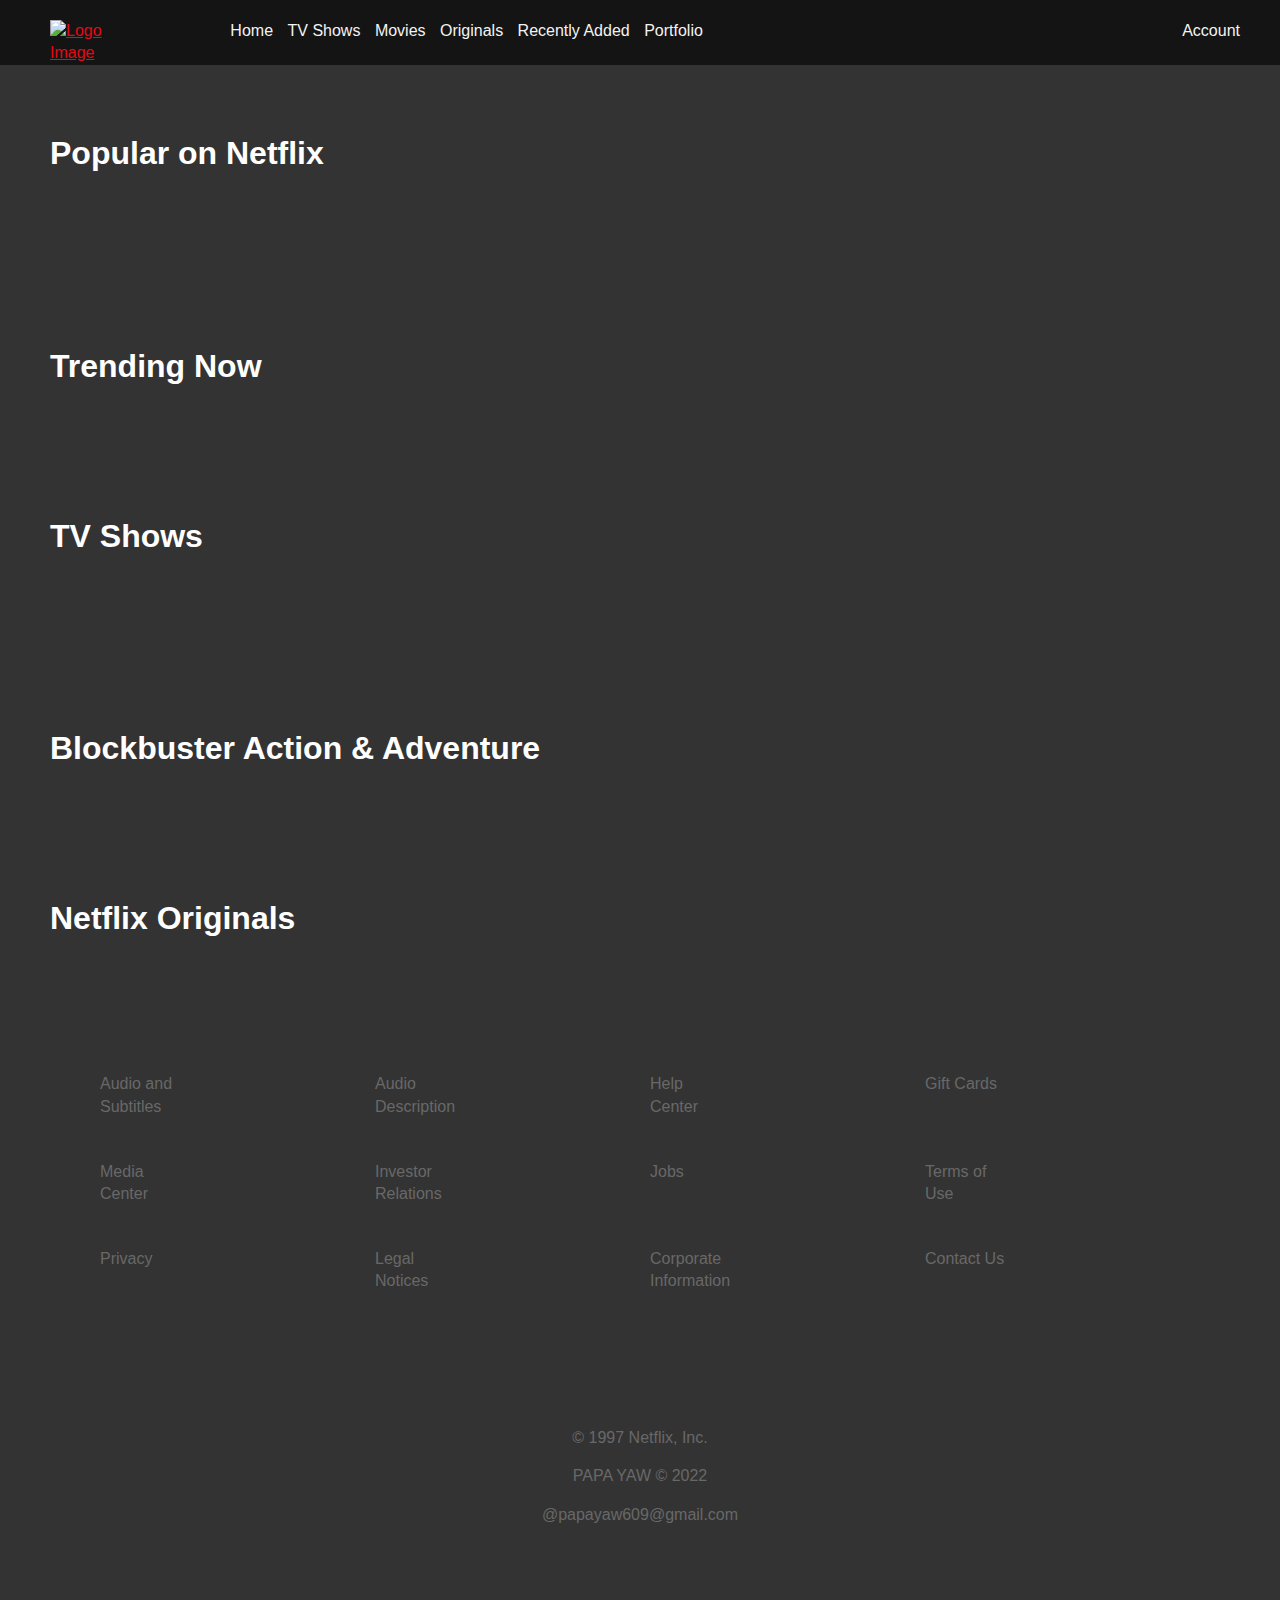
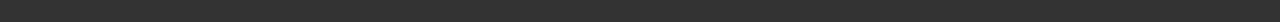
==== index.html @ 19f4f3da "Add files via upload" ====
<!DOCTYPE html>
<html lang="en">
<head>
    <meta charset="utf-8" />
    <meta http-equiv="X-UA-Compatible" content="IE=edge">
    <link rel="stylesheet" href="/index.css">
    <link rel="preconnect" href="https://fonts.googleapis.com">
    <link rel="preconnect" href="https://fonts.gstatic.com" crossorigin>
    <link href="https://fonts.googleapis.com/css2?family=Poppins:ital,wght@0,100;0,300;1,200&display=swap" rel="stylesheet">
    <title>Netflix</title>
    <link rel="shortcut icon" href="https://github.com/carlosavilae/Netflix-Clone/blob/master/img/logo.PNG?raw=true" alt="Logo Image"">
    
    <meta name="viewport" content="width=device-width, initial-scale=1">
    <script defer src="https://use.fontawesome.com/releases/v5.1.0/js/all.js" integrity="sha384-3LK/3kTpDE/Pkp8gTNp2gR/2gOiwQ6QaO7Td0zV76UFJVhqLl4Vl3KL1We6q6wR9" crossorigin="anonymous"></script>

  <script src="index.js"></script>
</head>
<body>
  <div class="wrapper">

    <!-- Header-->
    <header>
      <div class="netflixLogo">
        <a id="logo" href="#home"><img src="https://github.com/carlosavilae/Netflix-Clone/blob/master/img/logo.PNG?raw=true" alt="Logo Image"></a>
      </div>      
      <nav class="main-nav">                
        <a href="#home">Home</a>
        <a href="#tvShows">TV Shows</a>
        <a href="#movies">Movies</a>
        <a href="#originals">Originals</a>
        <a href="#">Recently Added</a>
        <a target="_blank" href="https://github.com/Papa-Yaw609">Portfolio</a>        
      </nav>
      <nav class="sub-nav">
        <a href="#"><i class="fas fa-search sub-nav-logo"></i></a>
        <a href="#"><i class="fas fa-bell sub-nav-logo"></i></a>
        <a href="https://www.netflix.com/gh/">Account</a>        
      </nav>      
    </header>
    <!-- full stop for the header-->
    
    <!-- Main Container -->
    <section class="main-container" >
      <div class="location" id="home">
        <div class="slideshow-container"></div>
          <h1 id="home">Popular on Netflix</h1>
          <div class="box">
            <a href=""><img src="https://github.com/carlosavilae/Netflix-Clone/blob/master/img/p1.PNG?raw=true" alt=""></a>
            <a href=""><img src="https://github.com/carlosavilae/Netflix-Clone/blob/master/img/p2.PNG?raw=true" alt=""></a>
            <a href=""><img src="https://github.com/carlosavilae/Netflix-Clone/blob/master/img/p3.PNG?raw=true" alt=""></a>
            <a href=""><img src="https://github.com/carlosavilae/Netflix-Clone/blob/master/img/p4.PNG?raw=true" alt=""></a>
            <a href=""><img src="https://github.com/carlosavilae/Netflix-Clone/blob/master/img/p5.PNG?raw=true" alt=""></a>
            <a href=""><img src="https://github.com/carlosavilae/Netflix-Clone/blob/master/img/p6.PNG?raw=true" alt=""></a>
    
            <a href=""><img src="https://github.com/carlosavilae/Netflix-Clone/blob/master/img/p7.PNG?raw=true" alt=""></a>
            <a href=""><img src="https://github.com/carlosavilae/Netflix-Clone/blob/master/img/p8.PNG?raw=true" alt=""></a>
            <a href=""><img src="https://github.com/carlosavilae/Netflix-Clone/blob/master/img/p9.PNG?raw=true" alt=""></a>
            <a href=""><img src="https://github.com/carlosavilae/Netflix-Clone/blob/master/img/p10.PNG?raw=true" alt=""></a>
            <a href=""><img src="https://github.com/carlosavilae/Netflix-Clone/blob/master/img/p11.PNG?raw=true" alt=""></a>
            <a href=""><img src="https://github.com/carlosavilae/Netflix-Clone/blob/master/img/p12.PNG?raw=true" alt=""></a>        
          </div>
      </div>
      

      <h1 id="myList">Trending Now</h1>
      <div class="box">
        <a href=""><img src="https://github.com/carlosavilae/Netflix-Clone/blob/master/img/t1.PNG?raw=true" alt=""></a>
        <a href=""><img src="https://github.com/carlosavilae/Netflix-Clone/blob/master/img/t2.PNG?raw=true" alt=""></a>
        <a href=""><img src="https://github.com/carlosavilae/Netflix-Clone/blob/master/img/t3.PNG?raw=true" alt=""></a>
        <a href=""><img src="https://github.com/carlosavilae/Netflix-Clone/blob/master/img/t4.PNG?raw=true" alt=""></a>
        <a href=""><img src="https://github.com/carlosavilae/Netflix-Clone/blob/master/img/t5.PNG?raw=true" alt=""></a>
        <a href=""><img src="https://github.com/carlosavilae/Netflix-Clone/blob/master/img/t6.PNG?raw=true" alt=""></a>                  
      </div>
      
      <h1 id="tvShows">TV Shows</h1>
      <div class="box">
        <a href=""><img src="https://github.com/carlosavilae/Netflix-Clone/blob/master/img/tv1.PNG?raw=true" alt=""></a>
        <a href=""><img src="https://github.com/carlosavilae/Netflix-Clone/blob/master/img/tv2.PNG?raw=true" alt=""></a>
        <a href=""><img src="https://github.com/carlosavilae/Netflix-Clone/blob/master/img/tv3.PNG?raw=true" alt=""></a>
        <a href=""><img src="https://github.com/carlosavilae/Netflix-Clone/blob/master/img/tv4.PNG?raw=true" alt=""></a>
        <a href=""><img src="https://github.com/carlosavilae/Netflix-Clone/blob/master/img/tv5.PNG?raw=true" alt=""></a>
        <a href=""><img src="https://github.com/carlosavilae/Netflix-Clone/blob/master/img/tv6.PNG?raw=true" alt=""></a>

        <a href=""><img src="https://github.com/carlosavilae/Netflix-Clone/blob/master/img/tv7.PNG?raw=true" alt=""></a>
        <a href=""><img src="https://github.com/carlosavilae/Netflix-Clone/blob/master/img/tv8.PNG?raw=true" alt=""></a>
        <a href=""><img src="https://github.com/carlosavilae/Netflix-Clone/blob/master/img/tv9.PNG?raw=true" alt=""></a>
        <a href=""><img src="https://github.com/carlosavilae/Netflix-Clone/blob/master/img/tv10.PNG?raw=true" alt=""></a>
        <a href=""><img src="https://github.com/carlosavilae/Netflix-Clone/blob/master/img/tv11.PNG?raw=true" alt=""></a>
        <a href=""><img src="https://github.com/carlosavilae/Netflix-Clone/blob/master/img/tv12.PNG?raw=true" alt=""></a>              
      </div>
      

      <h1 id="movies">Blockbuster Action & Adventure</h1>
      <div class="box">
        <a href=""><img src="https://github.com/carlosavilae/Netflix-Clone/blob/master/img/m1.PNG?raw=true" alt=""></a>
        <a href=""><img src="https://github.com/carlosavilae/Netflix-Clone/blob/master/img/m2.PNG?raw=true" alt=""></a>
        <a href=""><img src="https://github.com/carlosavilae/Netflix-Clone/blob/master/img/m3.PNG?raw=true" alt=""></a>
        <a href=""><img src="https://github.com/carlosavilae/Netflix-Clone/blob/master/img/m4.PNG?raw=true" alt=""></a>
        <a href=""><img src="https://github.com/carlosavilae/Netflix-Clone/blob/master/img/m5.PNG?raw=true" alt=""></a>
        <a href=""><img src="https://github.com/carlosavilae/Netflix-Clone/blob/master/img/m6.PNG?raw=true" alt=""></a>                
      </div>

      <h1 id="originals">Netflix Originals</h1>
      <div class="box">
        <a href=""><img src="https://github.com/carlosavilae/Netflix-Clone/blob/master/img/o1.PNG?raw=true" alt=""></a>
        <a href=""><img src="https://github.com/carlosavilae/Netflix-Clone/blob/master/img/o2.PNG?raw=true" alt=""></a>
        <a href=""><img src="https://github.com/carlosavilae/Netflix-Clone/blob/master/img/o3.PNG?raw=true" alt=""></a>
        <a href=""><img src="https://github.com/carlosavilae/Netflix-Clone/blob/master/img/o4.PNG?raw=true" alt=""></a>
        <a href=""><img src="https://github.com/carlosavilae/Netflix-Clone/blob/master/img/o5.PNG?raw=true" alt=""></a>
        <a href=""><img src="https://github.com/carlosavilae/Netflix-Clone/blob/master/img/o6.PNG?raw=true" alt=""></a>                
      </div>
     
    <!-- Full stop to main container -->

    <!-- LINKS -->
    <section class="link">
      <div class="logos">
        <a href="#"><i class="fa-brands fa-telegram"></i></i></a>
        <a href="https://www.instagram.com/papa.yhaw/"><i class="fab fa-instagram fa-2x logo" url=""></i></a>
        <a href="https://twitter.com/PapaYawhimself"><i class="fab fa-twitter fa-2x logo"></i></a>
        <a href="https://accounts.google.com/signin/v2/identifier?passive=1209600&continue=https%3A%2F%2Faccounts.google.com%2Fb%2F0%2FAddMailService&followup=https%3A%2F%2Faccounts.google.com%2Fb%2F0%2FAddMailService&flowName=GlifWebSignIn&flowEntry=ServiceLogin"><i class="fa fa-envelope fa-2x logo"></i></a>
        <a href="https://www.snapchat.com/add/papayaw_69?share_id=mz2bha8xF4k&locale=en-US"><i class="fab fa-snapchat fa-2x logo"></i></a>
        <a href="#"><i class="fa-brands fa-telegram"></i></i></a>
    </div>
      <div class="sub-links">
        <ul>
          <li><a href="#">Audio and Subtitles</a>https://github.com/Papa-Yaw609</li>
          <li><a href="#">Audio Description</a>https://github.com/Papa-Yaw609</li>
          <li><a href="#">Help Center</a>https://github.com/Papa-Yaw609</li>
          <li><a href="#">Gift Cards</a>https://github.com/Papa-Yaw609</li>
          <li><a href="#">Media Center</a>https://github.com/Papa-Yaw609</li>
          <li><a href="#">Investor Relations</a>https://github.com/Papa-Yaw609</li>
          <li><a href="#">Jobs</a>https://github.com/Papa-Yaw609</li>
          <li><a href="#">Terms of Use</a>https://github.com/Papa-Yaw609</li>
          <li><a href="#">Privacy</a>https://github.com/Papa-Yaw609</li>
          <li><a href="#">Legal Notices</a>https://github.com/Papa-Yaw609</li>
          <li><a href="#">Corporate Information</a>https://github.com/Papa-Yaw609</li>
          <li><a href="#">Contact Us</a>https://github.com/Papa-Yaw609</li>
        </ul>
      </div>
    </section>
    <!-- END OF LINKS -->

    <!-- FOOTER -->
    <footer>
      <p>&copy 1997 Netflix, Inc.</p>
      <p>PAPA YAW &copy 2022</p>
      <p>@papayaw609@gmail.com</p>
    </footer>
  </div>
</body>
</html>
---- index.css ----
@import url('https://fonts.googleapis.com/css2?family=Poppins:ital,wght@0,100;0,300;1,200&display=swap');
:root {
    --primary: #141414;
    --light: #F3F3F3;
    --dark: 	#686868;
  }
  
   
  
  html, body {
    width: 100vw;
    min-height: 100vh;
    margin: 0;
    padding: 0;
    background-color: #333;;
    color: #333;
    font-family: Arial, Helvetica, sans-serif;
    box-sizing: border-box;
    line-height: 1.4;
  }
  
  img {
    max-width: 100%;
  }
  
  h1 {
    padding-top: 60px;  
    color: white;
  }
  
  .wrapper {
    margin: 0;
    padding: 0;
  }
  
  /* HEADER */
  header {
    padding: 20px 20px 0 20px;
    position: fixed;
    top: 0;
    display: grid;  
    grid-gap:5px;
    grid-template-columns: 1fr 4fr 1fr;
    grid-template-areas: 
     "nt mn mn sb . . . "; 
    background-color: var(--primary);
    width: 100%;
    margin-bottom: 0px;  
  }
  
  .netflixLogo {
    grid-area: nt;
    object-fit: cover;
    width: 100px;
    max-height: 100%;
    
    padding-left: 30px;
    padding-top: 0px;  
  }
  
  .netflixLogo img {  
    height: 35px;     
  }
  
  #logo {
    color: #E50914;  
    margin: 0; 
    padding: 0; 
  }
  
  
  .main-nav {
    grid-area: mn;
    padding: 0 30px 0 20px;
  }
  
  .main-nav a {
    color: var(--light);
    text-decoration: none;
    margin: 5px;  
  }
  
  .main-nav a:hover {
    color: var(--dark);
  }
  
  .sub-nav {
    grid-area: sb;
    padding: 0 40px 0 40px;
  }
  
  .sub-nav a {
    color: var(--light);
    text-decoration: none;
    margin: 5px;
  }
  
  .sub-nav a:hover {
    color: var(--dark);
  }
  
  
  /* MAIN CONTIANER */
  .main-container {
    padding: 50px;
  }
  
  .box {
    display: grid;
    grid-gap: 20px;
    grid-template-columns: repeat(6, minmax(100px, 1fr));
  }
  
  .box a {
    transition: transform .3s;  
  }
  
  .box a:hover {
    transition: transform .3s;
    -ms-transform: scale(1.4);
    -webkit-transform: scale(1.4);  
    transform: scale(1.4);
  }
  
  .box img {
    border-radius: 2px;
  }
  
  /* LINKS */
  .link {
    padding: 50px;
  }
  
  .sub-links ul {
    list-style: none;
    padding: 0;
    display: grid;
    grid-gap: 20px;
    grid-template-columns: repeat(4, 1fr);
  }
  
  .sub-links a {
    color: var(--dark);
    text-decoration: none;
  }
  
  .sub-links a:hover {
    color: var(--dark);
    text-decoration: underline;
  }
  
  .logos a{
    padding: 10px;
  }
  
  .logo {
    color: var(--dark);
  }
  
  
  /* FOOTER */
  footer {
    padding: 20px;
    text-align: center;
    color: var(--dark);
    margin: 10px;
  }
  
  /* MEDIA QUERIES */
  
  @media(max-width: 900px) {
  
    header {
      display: grid;
      grid-gap: 20px;
      grid-template-columns: repeat(2, 1fr);
      grid-template-areas: 
      "nt nt nt  .  .  . sb . . . "
      "mn mn mn mn mn mn  mn mn mn mn";
    }
  
    .box {
      display: grid;
      grid-gap: 20px;
      grid-template-columns: repeat(4, minmax(100px, 1fr));
    }
  
  }
  
  @media(max-width: 700px) {
  
    header {
      display: grid;
      grid-gap: 20px;
      grid-template-columns: repeat(2, 1fr);
      grid-template-areas: 
      "nt nt nt  .  .  . sb . . . "
      "mn mn mn mn mn mn  mn mn mn mn";
    }
  
    .box {
      display: grid;
      grid-gap: 20px;
      grid-template-columns: repeat(3, minmax(100px, 1fr));
    }
  
    .sub-links ul {
      display: grid;
      grid-gap: 20px;
      grid-template-columns: repeat(3, 1fr);
    }
     
  }
  
  @media(max-width: 500px) {
  
    .wrapper {
      font-size: 15px;
    }
  
    header {
      margin: 0;
      padding: 20px 0 0 0;
      position: static;
      display: grid;
      grid-gap: 20px;
      grid-template-columns: repeat(1, 1fr);
      grid-template-areas: 
      "nt"    
      "mn"
      "sb";
      text-align: center;
    }
  
    .netflixLogo {
      max-width: 100%;
      margin: auto;
      padding-right: 20px;
    }
  
    .main-nav {
      display: grid;
      grid-gap: 0px;
      grid-template-columns: repeat(1, 1fr);
      text-align: center;
    }
  
    h1 {
      text-align: center;
      font-size: 18px;
    }
  
   
  
    .box {
      display: grid;
      grid-gap: 20px;
      grid-template-columns: repeat(1, 1fr);
      text-align: center;    
    }
  
    .box a:hover {
      transition: transform .3s;
      -ms-transform: scale(1);
      -webkit-transform: scale(1);  
      transform: scale(1.2);
    }
  
    .logos {
      display: grid;
      grid-gap: 20px;
      grid-template-columns: repeat(2, 1fr);
      text-align: center;
    }
  
    .sub-links ul {
      display: grid;
      grid-gap: 20px;
      grid-template-columns: repeat(1, 1fr);
      text-align: center;
      font-size: 15px;
    }
    .footer{
        font-weight: bold;
    }
    
  
    
     
  }
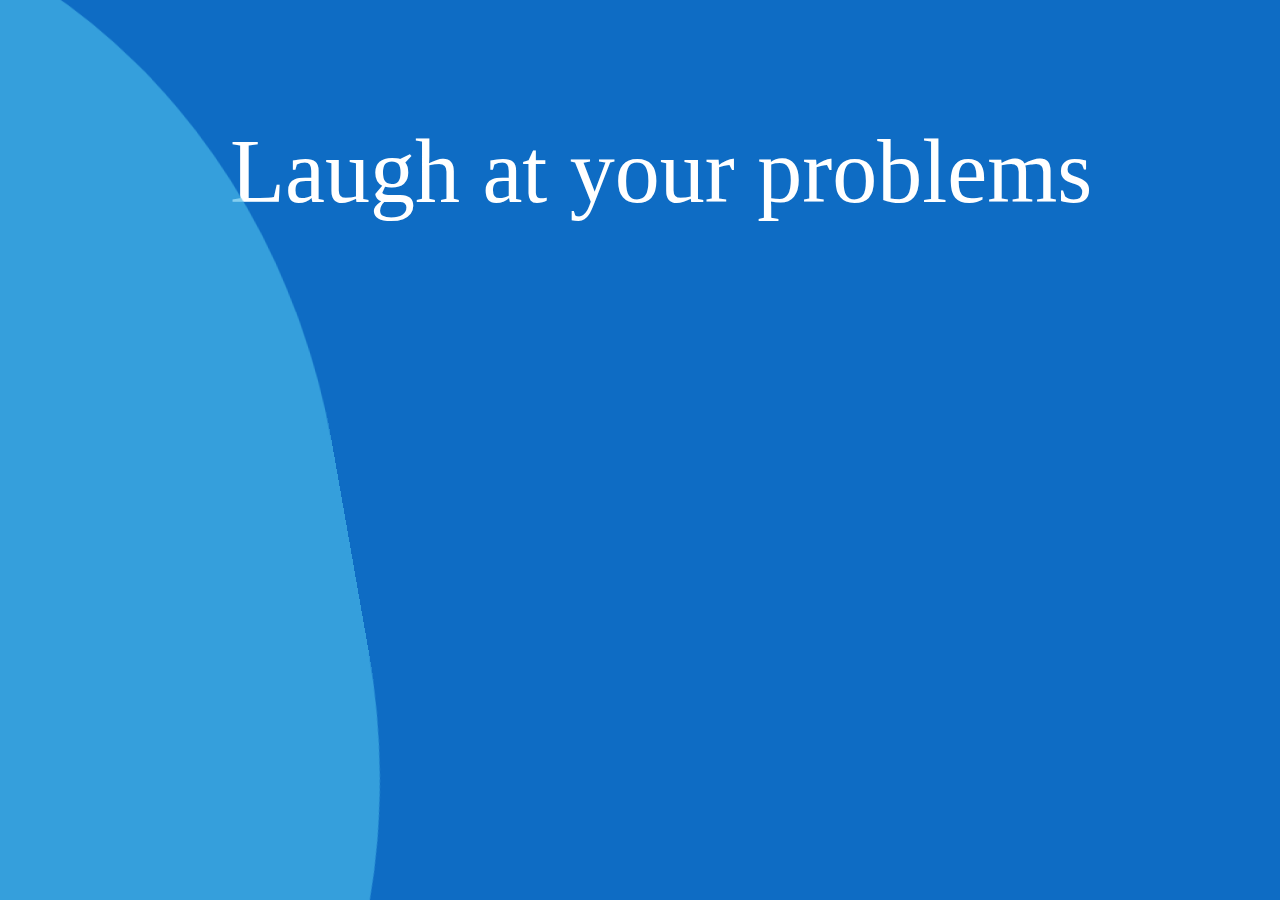
==== commit c3788a62: "Add files via upload" ====
--- a/index.html
+++ b/index.html
@@ -1,152 +1,28 @@
 <!DOCTYPE html>
 <html lang="en">
 <head>
-    <meta charset="utf-8" />
+    <meta charset="UTF-8">
     <meta http-equiv="X-UA-Compatible" content="IE=edge">
+    <meta name="viewport" content="width=device-width, initial-scale=1.0">
     <link rel="stylesheet" href="/index.css">
     <link rel="preconnect" href="https://fonts.googleapis.com">
     <link rel="preconnect" href="https://fonts.gstatic.com" crossorigin>
-    <link href="https://fonts.googleapis.com/css2?family=Poppins:ital,wght@0,100;0,300;1,200&display=swap" rel="stylesheet">
-    <title>Netflix</title>
-    <link rel="shortcut icon" href="https://github.com/carlosavilae/Netflix-Clone/blob/master/img/logo.PNG?raw=true" alt="Logo Image"">
-    
-    <meta name="viewport" content="width=device-width, initial-scale=1">
-    <script defer src="https://use.fontawesome.com/releases/v5.1.0/js/all.js" integrity="sha384-3LK/3kTpDE/Pkp8gTNp2gR/2gOiwQ6QaO7Td0zV76UFJVhqLl4Vl3KL1We6q6wR9" crossorigin="anonymous"></script>
+    <link href="https://fonts.googleapis.com/css2?family=Fredoka+One&family=Pacifico&display=swap" rel="stylesheet">
 
-  <script src="index.js"></script>
+    <title>Memetology😂</title>
 </head>
 <body>
-  <div class="wrapper">
+    <div class='box'>
+        <div class='wave -one'></div>
+        <div class='wave -two'></div>
+        <div class='wave -three'></div>
+      </div>
+     <div class="intro">
+        <p> Laugh  at your problems</p>
+        
+    </div>
 
-    <!-- Header-->
-    <header>
-      <div class="netflixLogo">
-        <a id="logo" href="#home"><img src="https://github.com/carlosavilae/Netflix-Clone/blob/master/img/logo.PNG?raw=true" alt="Logo Image"></a>
-      </div>      
-      <nav class="main-nav">                
-        <a href="#home">Home</a>
-        <a href="#tvShows">TV Shows</a>
-        <a href="#movies">Movies</a>
-        <a href="#originals">Originals</a>
-        <a href="#">Recently Added</a>
-        <a target="_blank" href="https://github.com/Papa-Yaw609">Portfolio</a>        
-      </nav>
-      <nav class="sub-nav">
-        <a href="#"><i class="fas fa-search sub-nav-logo"></i></a>
-        <a href="#"><i class="fas fa-bell sub-nav-logo"></i></a>
-        <a href="https://www.netflix.com/gh/">Account</a>        
-      </nav>      
-    </header>
-    <!-- full stop for the header-->
     
-    <!-- Main Container -->
-    <section class="main-container" >
-      <div class="location" id="home">
-        <div class="slideshow-container"></div>
-          <h1 id="home">Popular on Netflix</h1>
-          <div class="box">
-            <a href=""><img src="https://github.com/carlosavilae/Netflix-Clone/blob/master/img/p1.PNG?raw=true" alt=""></a>
-            <a href=""><img src="https://github.com/carlosavilae/Netflix-Clone/blob/master/img/p2.PNG?raw=true" alt=""></a>
-            <a href=""><img src="https://github.com/carlosavilae/Netflix-Clone/blob/master/img/p3.PNG?raw=true" alt=""></a>
-            <a href=""><img src="https://github.com/carlosavilae/Netflix-Clone/blob/master/img/p4.PNG?raw=true" alt=""></a>
-            <a href=""><img src="https://github.com/carlosavilae/Netflix-Clone/blob/master/img/p5.PNG?raw=true" alt=""></a>
-            <a href=""><img src="https://github.com/carlosavilae/Netflix-Clone/blob/master/img/p6.PNG?raw=true" alt=""></a>
     
-            <a href=""><img src="https://github.com/carlosavilae/Netflix-Clone/blob/master/img/p7.PNG?raw=true" alt=""></a>
-            <a href=""><img src="https://github.com/carlosavilae/Netflix-Clone/blob/master/img/p8.PNG?raw=true" alt=""></a>
-            <a href=""><img src="https://github.com/carlosavilae/Netflix-Clone/blob/master/img/p9.PNG?raw=true" alt=""></a>
-            <a href=""><img src="https://github.com/carlosavilae/Netflix-Clone/blob/master/img/p10.PNG?raw=true" alt=""></a>
-            <a href=""><img src="https://github.com/carlosavilae/Netflix-Clone/blob/master/img/p11.PNG?raw=true" alt=""></a>
-            <a href=""><img src="https://github.com/carlosavilae/Netflix-Clone/blob/master/img/p12.PNG?raw=true" alt=""></a>        
-          </div>
-      </div>
-      
-
-      <h1 id="myList">Trending Now</h1>
-      <div class="box">
-        <a href=""><img src="https://github.com/carlosavilae/Netflix-Clone/blob/master/img/t1.PNG?raw=true" alt=""></a>
-        <a href=""><img src="https://github.com/carlosavilae/Netflix-Clone/blob/master/img/t2.PNG?raw=true" alt=""></a>
-        <a href=""><img src="https://github.com/carlosavilae/Netflix-Clone/blob/master/img/t3.PNG?raw=true" alt=""></a>
-        <a href=""><img src="https://github.com/carlosavilae/Netflix-Clone/blob/master/img/t4.PNG?raw=true" alt=""></a>
-        <a href=""><img src="https://github.com/carlosavilae/Netflix-Clone/blob/master/img/t5.PNG?raw=true" alt=""></a>
-        <a href=""><img src="https://github.com/carlosavilae/Netflix-Clone/blob/master/img/t6.PNG?raw=true" alt=""></a>                  
-      </div>
-      
-      <h1 id="tvShows">TV Shows</h1>
-      <div class="box">
-        <a href=""><img src="https://github.com/carlosavilae/Netflix-Clone/blob/master/img/tv1.PNG?raw=true" alt=""></a>
-        <a href=""><img src="https://github.com/carlosavilae/Netflix-Clone/blob/master/img/tv2.PNG?raw=true" alt=""></a>
-        <a href=""><img src="https://github.com/carlosavilae/Netflix-Clone/blob/master/img/tv3.PNG?raw=true" alt=""></a>
-        <a href=""><img src="https://github.com/carlosavilae/Netflix-Clone/blob/master/img/tv4.PNG?raw=true" alt=""></a>
-        <a href=""><img src="https://github.com/carlosavilae/Netflix-Clone/blob/master/img/tv5.PNG?raw=true" alt=""></a>
-        <a href=""><img src="https://github.com/carlosavilae/Netflix-Clone/blob/master/img/tv6.PNG?raw=true" alt=""></a>
-
-        <a href=""><img src="https://github.com/carlosavilae/Netflix-Clone/blob/master/img/tv7.PNG?raw=true" alt=""></a>
-        <a href=""><img src="https://github.com/carlosavilae/Netflix-Clone/blob/master/img/tv8.PNG?raw=true" alt=""></a>
-        <a href=""><img src="https://github.com/carlosavilae/Netflix-Clone/blob/master/img/tv9.PNG?raw=true" alt=""></a>
-        <a href=""><img src="https://github.com/carlosavilae/Netflix-Clone/blob/master/img/tv10.PNG?raw=true" alt=""></a>
-        <a href=""><img src="https://github.com/carlosavilae/Netflix-Clone/blob/master/img/tv11.PNG?raw=true" alt=""></a>
-        <a href=""><img src="https://github.com/carlosavilae/Netflix-Clone/blob/master/img/tv12.PNG?raw=true" alt=""></a>              
-      </div>
-      
-
-      <h1 id="movies">Blockbuster Action & Adventure</h1>
-      <div class="box">
-        <a href=""><img src="https://github.com/carlosavilae/Netflix-Clone/blob/master/img/m1.PNG?raw=true" alt=""></a>
-        <a href=""><img src="https://github.com/carlosavilae/Netflix-Clone/blob/master/img/m2.PNG?raw=true" alt=""></a>
-        <a href=""><img src="https://github.com/carlosavilae/Netflix-Clone/blob/master/img/m3.PNG?raw=true" alt=""></a>
-        <a href=""><img src="https://github.com/carlosavilae/Netflix-Clone/blob/master/img/m4.PNG?raw=true" alt=""></a>
-        <a href=""><img src="https://github.com/carlosavilae/Netflix-Clone/blob/master/img/m5.PNG?raw=true" alt=""></a>
-        <a href=""><img src="https://github.com/carlosavilae/Netflix-Clone/blob/master/img/m6.PNG?raw=true" alt=""></a>                
-      </div>
-
-      <h1 id="originals">Netflix Originals</h1>
-      <div class="box">
-        <a href=""><img src="https://github.com/carlosavilae/Netflix-Clone/blob/master/img/o1.PNG?raw=true" alt=""></a>
-        <a href=""><img src="https://github.com/carlosavilae/Netflix-Clone/blob/master/img/o2.PNG?raw=true" alt=""></a>
-        <a href=""><img src="https://github.com/carlosavilae/Netflix-Clone/blob/master/img/o3.PNG?raw=true" alt=""></a>
-        <a href=""><img src="https://github.com/carlosavilae/Netflix-Clone/blob/master/img/o4.PNG?raw=true" alt=""></a>
-        <a href=""><img src="https://github.com/carlosavilae/Netflix-Clone/blob/master/img/o5.PNG?raw=true" alt=""></a>
-        <a href=""><img src="https://github.com/carlosavilae/Netflix-Clone/blob/master/img/o6.PNG?raw=true" alt=""></a>                
-      </div>
-     
-    <!-- Full stop to main container -->
-
-    <!-- LINKS -->
-    <section class="link">
-      <div class="logos">
-        <a href="#"><i class="fa-brands fa-telegram"></i></i></a>
-        <a href="https://www.instagram.com/papa.yhaw/"><i class="fab fa-instagram fa-2x logo" url=""></i></a>
-        <a href="https://twitter.com/PapaYawhimself"><i class="fab fa-twitter fa-2x logo"></i></a>
-        <a href="https://accounts.google.com/signin/v2/identifier?passive=1209600&continue=https%3A%2F%2Faccounts.google.com%2Fb%2F0%2FAddMailService&followup=https%3A%2F%2Faccounts.google.com%2Fb%2F0%2FAddMailService&flowName=GlifWebSignIn&flowEntry=ServiceLogin"><i class="fa fa-envelope fa-2x logo"></i></a>
-        <a href="https://www.snapchat.com/add/papayaw_69?share_id=mz2bha8xF4k&locale=en-US"><i class="fab fa-snapchat fa-2x logo"></i></a>
-        <a href="#"><i class="fa-brands fa-telegram"></i></i></a>
-    </div>
-      <div class="sub-links">
-        <ul>
-          <li><a href="#">Audio and Subtitles</a>https://github.com/Papa-Yaw609</li>
-          <li><a href="#">Audio Description</a>https://github.com/Papa-Yaw609</li>
-          <li><a href="#">Help Center</a>https://github.com/Papa-Yaw609</li>
-          <li><a href="#">Gift Cards</a>https://github.com/Papa-Yaw609</li>
-          <li><a href="#">Media Center</a>https://github.com/Papa-Yaw609</li>
-          <li><a href="#">Investor Relations</a>https://github.com/Papa-Yaw609</li>
-          <li><a href="#">Jobs</a>https://github.com/Papa-Yaw609</li>
-          <li><a href="#">Terms of Use</a>https://github.com/Papa-Yaw609</li>
-          <li><a href="#">Privacy</a>https://github.com/Papa-Yaw609</li>
-          <li><a href="#">Legal Notices</a>https://github.com/Papa-Yaw609</li>
-          <li><a href="#">Corporate Information</a>https://github.com/Papa-Yaw609</li>
-          <li><a href="#">Contact Us</a>https://github.com/Papa-Yaw609</li>
-        </ul>
-      </div>
-    </section>
-    <!-- END OF LINKS -->
-
-    <!-- FOOTER -->
-    <footer>
-      <p>&copy 1997 Netflix, Inc.</p>
-      <p>PAPA YAW &copy 2022</p>
-      <p>@papayaw609@gmail.com</p>
-    </footer>
-  </div>
 </body>
 </html>--- a/index.css
+++ b/index.css
@@ -1,290 +1,155 @@
-@import url('https://fonts.googleapis.com/css2?family=Poppins:ital,wght@0,100;0,300;1,200&display=swap');
-:root {
-    --primary: #141414;
-    --light: #F3F3F3;
-    --dark: 	#686868;
+@import url('https://fonts.googleapis.com/css2?family=Fredoka+One&family=Pacifico&display=swap');
+
+body{
+	margin: 0;
+	padding: 0;
+	background-color: #0e6cc4;
+	overflow-x:hidden;
+	overflow-y:hidden;
+}
+
+/*waves****************************/
+
+
+.box {
+	position: fixed;
+	top: 0;
+	transform: rotate(80deg);
+	left: 0;
+}
+
+.wave {
+	position: fixed;
+	top: 0;
+	left: 0;
+  opacity: .4;
+  position: absolute;
+  top: 3%;
+  left: 10%;
+  background: #0af;
+  width: 1500px;
+  height: 1300px;
+  margin-left: -150px;
+  margin-top: -250px;
+  transform-origin: 50% 48%;
+  border-radius: 43%;
+  animation: drift 7000ms infinite linear;
+}
+
+.wave.-three {
+  animation: drift 7500ms infinite linear;
+	position: fixed;
+	background-color: #77daff;
+}
+
+.wave.-two {
+  animation: drift 3000ms infinite linear;
+  opacity: .1;
+  background: black;
+	position: fixed;
+}
+
+.box:after {
+  content: '';
+  display: block;
+  left: 0;
+  top: 0;
+  width: 100%;
+  height: 100%;
+  z-index: 11;
+  transform: translate3d(0, 0, 0);
+}
+
+@keyframes drift {
+  from { transform: rotate(0deg); }
+  from { transform: rotate(360deg); }
+}
+
+/*LOADING SPACE*/
+
+.contain {
+	animation-delay: 4s;
+	z-index: 1000;
+	position: fixed;
+	top: 0;
+	left: 0;
+	bottom: 0;
+	right: 0;
+  display: -webkit-box;
+  display: -ms-flexbox;
+  display: flex;
+  -ms-flex-flow: row nowrap;
+  flex-flow: row nowrap;
+  -webkit-box-pack: center;
+  -ms-flex-pack: center;
+  justify-content: center;
+  -webkit-box-align: center;
+  -ms-flex-align: center;
+  align-items: center;
+
+  background: #25a7d7;
+  background: -webkit-linear-gradient(#25a7d7, #2962FF);
+  background: linear-gradient(#25a7d7, #25a7d7);
+}
+
+.icon {
+  width: 100px;
+  height: 100px;
+  margin: 0 5px;
+}
+
+/*Animation*/
+.icon:nth-child(2) img {-webkit-animation-delay: 0.2s;animation-delay: 0.2s}
+.icon:nth-child(3) img {-webkit-animation-delay: 0.3s;animation-delay: 0.3s}
+.icon:nth-child(4) img {-webkit-animation-delay: 0.4s;animation-delay: 0.4s}
+
+.icon img {
+  -webkit-animation: anim 2s ease infinite;
+  animation: anim 2s ease infinite;
+  -webkit-transform: scale(0,0) rotateZ(180deg);
+  transform: scale(0,0) rotateZ(180deg);
+}
+
+@-webkit-keyframes anim{
+  0% {
+    -webkit-transform: scale(0,0) rotateZ(-90deg);
+    transform: scale(0,0) rotateZ(-90deg);opacity:0
   }
-  
-   
-  
-  html, body {
-    width: 100vw;
-    min-height: 100vh;
-    margin: 0;
-    padding: 0;
-    background-color: #333;;
-    color: #333;
-    font-family: Arial, Helvetica, sans-serif;
-    box-sizing: border-box;
-    line-height: 1.4;
+  30% {
+    -webkit-transform: scale(1,1) rotateZ(0deg);
+    transform: scale(1,1) rotateZ(0deg);opacity:1
   }
-  
-  img {
-    max-width: 100%;
+  50% {
+    -webkit-transform: scale(1,1) rotateZ(0deg);
+    transform: scale(1,1) rotateZ(0deg);opacity:1
   }
-  
-  h1 {
-    padding-top: 60px;  
+  80% {
+    -webkit-transform: scale(0,0) rotateZ(90deg);
+    transform: scale(0,0) rotateZ(90deg);opacity:0
+  }
+}
+
+@keyframes anim{
+  0% {
+    -webkit-transform: scale(0,0) rotateZ(-90deg);
+    transform: scale(0,0) rotateZ(-90deg);opacity:0
+  }
+  30% {
+    -webkit-transform: scale(1,1) rotateZ(0deg);transform: scale(1,1) rotateZ(0deg);opacity:1
+  }
+  50% {
+    -webkit-transform: scale(1,1) rotateZ(0deg);
+    transform: scale(1,1) rotateZ(0deg);opacity:1
+  }
+  80% {
+    -webkit-transform: scale(0,0) rotateZ(90deg);
+    transform: scale(0,0) rotateZ(90deg);opacity:0
+  }
+}
+.intro{
     color: white;
-  }
-  
-  .wrapper {
-    margin: 0;
-    padding: 0;
-  }
-  
-  /* HEADER */
-  header {
-    padding: 20px 20px 0 20px;
-    position: fixed;
-    top: 0;
-    display: grid;  
-    grid-gap:5px;
-    grid-template-columns: 1fr 4fr 1fr;
-    grid-template-areas: 
-     "nt mn mn sb . . . "; 
-    background-color: var(--primary);
-    width: 100%;
-    margin-bottom: 0px;  
-  }
-  
-  .netflixLogo {
-    grid-area: nt;
-    object-fit: cover;
-    width: 100px;
-    max-height: 100%;
-    
-    padding-left: 30px;
-    padding-top: 0px;  
-  }
-  
-  .netflixLogo img {  
-    height: 35px;     
-  }
-  
-  #logo {
-    color: #E50914;  
-    margin: 0; 
-    padding: 0; 
-  }
-  
-  
-  .main-nav {
-    grid-area: mn;
-    padding: 0 30px 0 20px;
-  }
-  
-  .main-nav a {
-    color: var(--light);
-    text-decoration: none;
-    margin: 5px;  
-  }
-  
-  .main-nav a:hover {
-    color: var(--dark);
-  }
-  
-  .sub-nav {
-    grid-area: sb;
-    padding: 0 40px 0 40px;
-  }
-  
-  .sub-nav a {
-    color: var(--light);
-    text-decoration: none;
-    margin: 5px;
-  }
-  
-  .sub-nav a:hover {
-    color: var(--dark);
-  }
-  
-  
-  /* MAIN CONTIANER */
-  .main-container {
-    padding: 50px;
-  }
-  
-  .box {
-    display: grid;
-    grid-gap: 20px;
-    grid-template-columns: repeat(6, minmax(100px, 1fr));
-  }
-  
-  .box a {
-    transition: transform .3s;  
-  }
-  
-  .box a:hover {
-    transition: transform .3s;
-    -ms-transform: scale(1.4);
-    -webkit-transform: scale(1.4);  
-    transform: scale(1.4);
-  }
-  
-  .box img {
-    border-radius: 2px;
-  }
-  
-  /* LINKS */
-  .link {
-    padding: 50px;
-  }
-  
-  .sub-links ul {
-    list-style: none;
-    padding: 0;
-    display: grid;
-    grid-gap: 20px;
-    grid-template-columns: repeat(4, 1fr);
-  }
-  
-  .sub-links a {
-    color: var(--dark);
-    text-decoration: none;
-  }
-  
-  .sub-links a:hover {
-    color: var(--dark);
-    text-decoration: underline;
-  }
-  
-  .logos a{
-    padding: 10px;
-  }
-  
-  .logo {
-    color: var(--dark);
-  }
-  
-  
-  /* FOOTER */
-  footer {
-    padding: 20px;
-    text-align: center;
-    color: var(--dark);
-    margin: 10px;
-  }
-  
-  /* MEDIA QUERIES */
-  
-  @media(max-width: 900px) {
-  
-    header {
-      display: grid;
-      grid-gap: 20px;
-      grid-template-columns: repeat(2, 1fr);
-      grid-template-areas: 
-      "nt nt nt  .  .  . sb . . . "
-      "mn mn mn mn mn mn  mn mn mn mn";
-    }
-  
-    .box {
-      display: grid;
-      grid-gap: 20px;
-      grid-template-columns: repeat(4, minmax(100px, 1fr));
-    }
-  
-  }
-  
-  @media(max-width: 700px) {
-  
-    header {
-      display: grid;
-      grid-gap: 20px;
-      grid-template-columns: repeat(2, 1fr);
-      grid-template-areas: 
-      "nt nt nt  .  .  . sb . . . "
-      "mn mn mn mn mn mn  mn mn mn mn";
-    }
-  
-    .box {
-      display: grid;
-      grid-gap: 20px;
-      grid-template-columns: repeat(3, minmax(100px, 1fr));
-    }
-  
-    .sub-links ul {
-      display: grid;
-      grid-gap: 20px;
-      grid-template-columns: repeat(3, 1fr);
-    }
-     
-  }
-  
-  @media(max-width: 500px) {
-  
-    .wrapper {
-      font-size: 15px;
-    }
-  
-    header {
-      margin: 0;
-      padding: 20px 0 0 0;
-      position: static;
-      display: grid;
-      grid-gap: 20px;
-      grid-template-columns: repeat(1, 1fr);
-      grid-template-areas: 
-      "nt"    
-      "mn"
-      "sb";
-      text-align: center;
-    }
-  
-    .netflixLogo {
-      max-width: 100%;
-      margin: auto;
-      padding-right: 20px;
-    }
-  
-    .main-nav {
-      display: grid;
-      grid-gap: 0px;
-      grid-template-columns: repeat(1, 1fr);
-      text-align: center;
-    }
-  
-    h1 {
-      text-align: center;
-      font-size: 18px;
-    }
-  
-   
-  
-    .box {
-      display: grid;
-      grid-gap: 20px;
-      grid-template-columns: repeat(1, 1fr);
-      text-align: center;    
-    }
-  
-    .box a:hover {
-      transition: transform .3s;
-      -ms-transform: scale(1);
-      -webkit-transform: scale(1);  
-      transform: scale(1.2);
-    }
-  
-    .logos {
-      display: grid;
-      grid-gap: 20px;
-      grid-template-columns: repeat(2, 1fr);
-      text-align: center;
-    }
-  
-    .sub-links ul {
-      display: grid;
-      grid-gap: 20px;
-      grid-template-columns: repeat(1, 1fr);
-      text-align: center;
-      font-size: 15px;
-    }
-    .footer{
-        font-weight: bold;
-    }
-    
-  
-    
-     
-  }+    font-size: 90px;
+    position: center;
+    padding: 30px;
+    margin-left: 200px;
+}
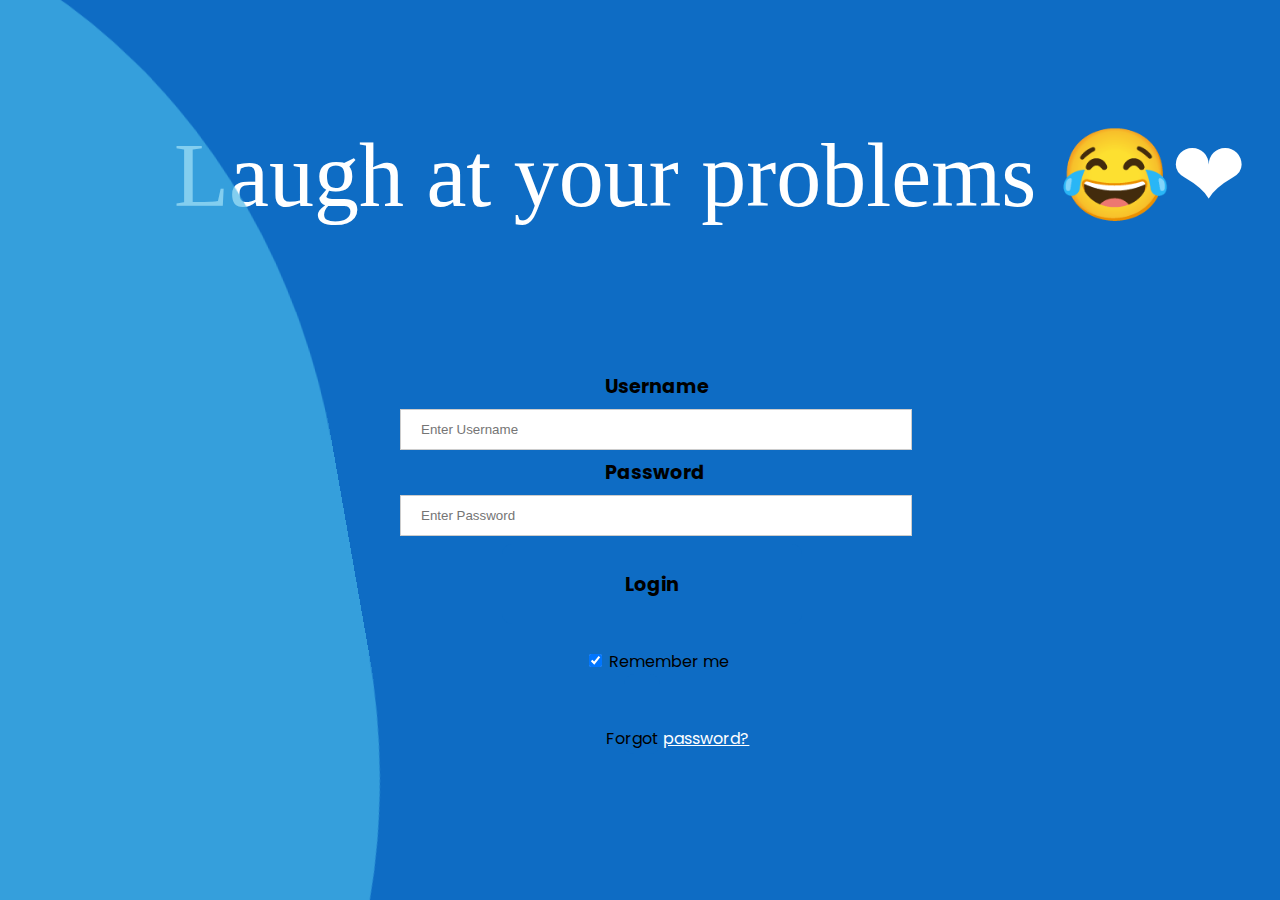
==== commit 5eaa2047: "Add files via upload" ====
--- a/index.html
+++ b/index.html
@@ -7,22 +7,53 @@
     <link rel="stylesheet" href="/index.css">
     <link rel="preconnect" href="https://fonts.googleapis.com">
     <link rel="preconnect" href="https://fonts.gstatic.com" crossorigin>
-    <link href="https://fonts.googleapis.com/css2?family=Fredoka+One&family=Pacifico&display=swap" rel="stylesheet">
-
-    <title>Memetology😂</title>
+    <link href="https://fonts.googleapis.com/css2?family=Poppins:ital,wght@0,100;0,200;0,300;0,400;1,200;1,400&display=swap" rel="stylesheet">
+        <title>Memetology😂</title>
 </head>
-<body>
+<body style="overflow-y:scroll;">
     <div class='box'>
         <div class='wave -one'></div>
         <div class='wave -two'></div>
         <div class='wave -three'></div>
       </div>
      <div class="intro">
-        <p> Laugh  at your problems</p>
-        
+        <p> Laugh  at your problems 😂❤ </p>
+    </div>
+    <!-- Button to open the modal login form -->
+    <!-- <button onclick="document.getElementById('id01').style.display='block'"><h3>Login</h3></button> -->
+
+    <!-- The Modal -->
+    <div id="id01" class="modal">
+    <span onclick="document.getElementById('id01').style.display='none'"
+    class="close" title="Close Modal">&times;</span>
+
+    <!-- Modal Content -->
+    <form class="modal-content animate" action="/action_page.php">
+        <div class="imgcontainer">
+        <i class="	fas fa-user-alt"></i>
+        </div>
+
+        <div class="container" >
+        <label for="uname" class="uname"><b>Username</b></label>
+        <input type="text" placeholder="Enter Username" name="uname" required>
+
+        <label for="psw" class="psw"><b>Password</b></label>
+        <input type="password" placeholder="Enter Password" name="psw" required>
+
+        <button type="submit" class="sub" style="font-family:Poppins;">Login</button><br><br>
+        <label>
+            <input type="checkbox" checked="checked" name="remember" class="check"> Remember me
+        </label>
+        </div>
+
+        <div class="cunt" style="background-color:#0e6cc4;">
+        <button type="button" onclick="document.getElementById('id01').style.display='none'" class="cancelbtn"></button>
+        <span class="fp">Forgot <a href="#">password?</a></span>
+        </div>
+    </form>
     </div>
 
     
-    
+<script src="/ndex.js"></script> 
 </body>
 </html>--- a/index.css
+++ b/index.css
@@ -1,4 +1,4 @@
-@import url('https://fonts.googleapis.com/css2?family=Fredoka+One&family=Pacifico&display=swap');
+@import url('https://fonts.googleapis.com/css2?family=Poppins:ital,wght@0,100;0,200;0,300;0,400;1,200;1,400&display=swap');
 
 body{
 	margin: 0;
@@ -6,6 +6,7 @@
 	background-color: #0e6cc4;
 	overflow-x:hidden;
 	overflow-y:hidden;
+  position:relative; left:80px; top:2px;
 }
 
 /*waves****************************/
@@ -151,5 +152,154 @@
     font-size: 90px;
     position: center;
     padding: 30px;
-    margin-left: 200px;
-}
+    margin-left: 5%;
+}
+/* Modal Header */
+.modal-header {
+  padding: 2px 16px;
+  background-color: #5cb85c;
+  color: white;
+}
+
+* Bordered form */
+form {
+  border: 3px solid #f1f1f1;
+}
+
+/* Full-width inputs */
+input[type=text], input[type=password] {
+  width: 100%;
+  padding: 12px 20px;
+  margin: 8px 0;
+  display: inline-block;
+  border: 1px solid #ccc;
+  box-sizing: border-box;
+}
+
+/* Set a style for all buttons */
+button {
+  background-color: #0e6cc4;
+  color: #0e6cc4;;
+  /* padding: 14px 20px; */
+  /* margin: 8px 0; */
+  border: none;
+  cursor: pointer;
+  width: 300px;
+  height: 5rem;
+  margin-left: 35%;
+  border-radius: 10px;
+  
+}
+
+/* Add a hover effect for buttons */
+button:hover {
+  opacity: 0.8;
+  color: white;
+}
+
+/* Extra style for the cancel button (red) */
+.cancelbtn {
+  width: auto;
+  padding: 10px 18px;
+  background-color: #0e6cc4;
+}
+
+/* Center the avatar image inside this container */
+.imgcontainer {
+  text-align: center;
+  margin: 24px 0 12px 0;
+}
+
+* The Modal (background) */
+.modal {
+  display: none; /* Hidden by default */
+  position:fixed; /* Stay in place */
+  z-index: 1; /* Sit on top */
+  left: 0;
+  top: 0;
+  width: 100%; /* Full width */
+  height: 100%; /* Full height */
+  overflow: auto; /* Enable scroll if needed */
+  background-color: rgb(0,0,0); /* Fallback color */
+  background-color: rgba(0,0,0,0.4); /* Black w/ opacity */
+  padding-top: 60px;
+}
+
+/* Modal Content/Box */
+.modal-content {
+  background-color: #0e6cc4;
+  margin: 5px auto; /* 15% from the top and centered */
+  border: none ;
+  width: 50%; /* Could be more or less, depending on screen size */
+  margin-left: 25%;
+}
+
+/* The Close Button */
+.close {
+  /* Position it in the top right corner outside of the modal */
+  position: absolute;
+  right: 25px;
+  top: 0;
+  color: #000;
+  font-size: 35px;
+  font-weight: bold;
+}
+
+/* Close button on hover */
+.close:hover,
+.close:focus {
+  color: red;
+  cursor: pointer;
+}
+
+/* Add Zoom Animation */
+.animate {
+  -webkit-animation: animatezoom 0.6s;
+  animation: animatezoom 0.6s
+}
+
+@-webkit-keyframes animatezoom {
+  from {-webkit-transform: scale(0)}
+  to {-webkit-transform: scale(1)}
+}
+
+@keyframes animatezoom {
+  from {transform: scale(0)}
+  to {transform: scale(1)}
+}
+.container{
+  width:80%;
+  font-family: Poppins;
+  background-color: #0e6cc4;
+  
+}
+.sub{
+  margin-left:20%;
+  font-size: larger;
+  color: black;
+  font-weight: bolder;
+}
+.uname{
+  margin-left: 40%;
+  font-size: larger;
+
+}
+.psw{
+  margin-left: 40%;
+  font-size: larger;
+}
+.fp{
+  font-family: Poppins;
+  color: #000;
+  margin-left: -9%;
+
+
+}
+.check{
+  margin-left: 37%;
+}
+a{
+  color: white;
+}
+
+
